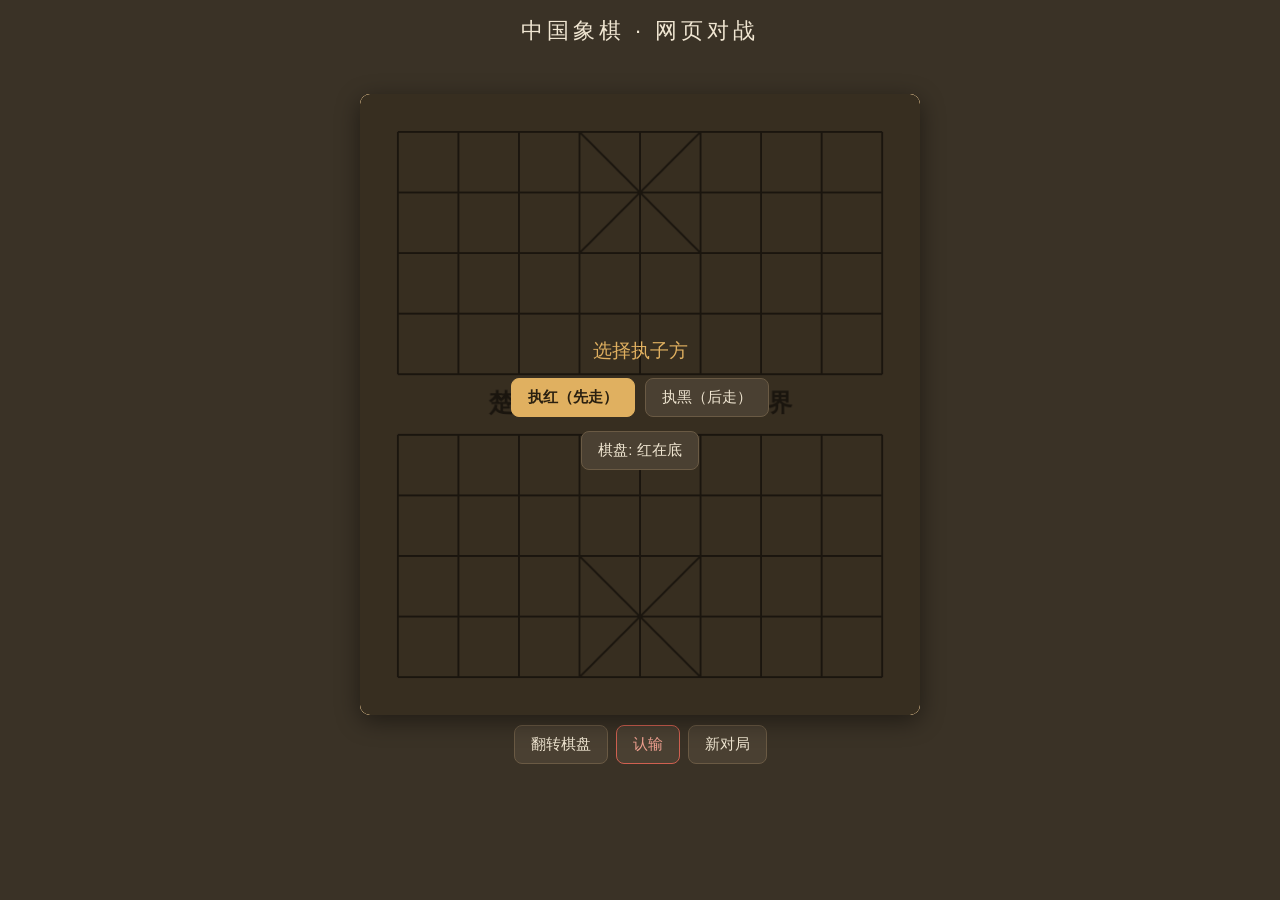
==== static/index.html @ 16e0ba2e "展示之前" ====
<!DOCTYPE html>
<html lang="zh-CN">
<head>
<meta charset="UTF-8">
<meta name="viewport" content="width=device-width, initial-scale=1.0">
<title>中国象棋 · 网页对战</title>
<style>
  :root {
    --bg: #3a3226;
    --panel: #4a4032;
    --text: #f0e6d2;
    --accent: #e0b060;
    --danger: #d06050;
    --ok: #70b060;
  }
  * { box-sizing: border-box; margin: 0; padding: 0; }
  body {
    background: var(--bg);
    color: var(--text);
    font-family: "Microsoft YaHei", "PingFang SC", sans-serif;
    display: flex;
    justify-content: center;
    min-height: 100vh;
    padding: 12px;
  }
  #app {
    display: flex;
    flex-direction: column;
    align-items: center;
    gap: 10px;
    width: 100%;
    max-width: 620px;
  }
  h1 { font-size: 22px; font-weight: normal; letter-spacing: 4px; margin-top: 4px; }
  #status {
    min-height: 28px;
    font-size: 17px;
    color: var(--accent);
    text-align: center;
  }
  #status.alert { color: #e8c040; }
  #status.error { color: var(--danger); }
  #status.win { color: var(--ok); }
  .board-wrap {
    position: relative;
    width: 100%;
    max-width: 560px;
    border-radius: 10px;
    overflow: hidden;
    box-shadow: 0 6px 24px rgba(0,0,0,.45);
  }
  canvas#board {
    display: block;
    width: 100%;
    height: auto;
    cursor: pointer;
    background: #EECB95;
  }
  #controls {
    display: flex;
    flex-wrap: wrap;
    gap: 8px;
    justify-content: center;
  }
  button {
    background: var(--panel);
    color: var(--text);
    border: 1px solid #6a5a44;
    border-radius: 8px;
    padding: 9px 16px;
    font-size: 15px;
    cursor: pointer;
    transition: background .15s;
  }
  button:hover { background: #5a4c3a; }
  button:disabled { opacity: .45; cursor: not-allowed; }
  button.primary { background: var(--accent); color: #2a2010; font-weight: bold; border-color: var(--accent); }
  button.primary:hover { background: #ecc878; }
  button.danger { border-color: var(--danger); color: #f0a090; }
  /* 选边面板 */
  #side-picker {
    position: absolute;
    inset: 0;
    background: rgba(30, 24, 16, .88);
    display: flex;
    flex-direction: column;
    align-items: center;
    justify-content: center;
    gap: 14px;
    z-index: 10;
    border-radius: 10px;
  }
  #side-picker.hidden { display: none; }
  #side-picker .pick-row { display: flex; gap: 10px; }
  #side-picker .pick-note { font-size: 14px; color: #c8b898; }
  /* 断线遮罩 */
  #overlay {
    position: absolute;
    inset: 0;
    background: rgba(30, 24, 16, .92);
    display: flex;
    flex-direction: column;
    align-items: center;
    justify-content: center;
    gap: 12px;
    z-index: 20;
    border-radius: 10px;
  }
  #overlay.hidden { display: none; }
  .spinner {
    width: 36px; height: 36px;
    border: 4px solid rgba(240,230,210,.25);
    border-top-color: var(--accent);
    border-radius: 50%;
    animation: spin 1s linear infinite;
  }
  @keyframes spin { to { transform: rotate(360deg); } }
  #thinking-box { display: flex; align-items: center; gap: 8px; justify-content: center; }
  #thinking-box .spinner { width: 18px; height: 18px; border-width: 3px; }
  #thinking-box.hidden { display: none; }
</style>
</head>
<body>
<div id="app">
  <h1>中国象棋 · 网页对战</h1>
  <div id="status"></div>
  <div class="board-wrap">
    <canvas id="board"></canvas>
    <div id="side-picker">
      <div style="font-size:19px;color:var(--accent)">选择执子方</div>
      <div class="pick-row">
        <button id="btn-pick-red" class="primary">执红（先走）</button>
        <button id="btn-pick-black">执黑（后走）</button>
      </div>
      <div class="pick-row">
        <button id="btn-pick-flip">棋盘: 红在底</button>
      </div>
      <div id="btn-start" class="pick-note" style="display:none">点击上面按钮开始</div>
    </div>
    <div id="overlay" class="hidden">
      <div class="spinner"></div>
      <div id="overlay-text">连接断开，重连中…</div>
    </div>
  </div>
  <div id="controls">
    <button id="btn-flip">翻转棋盘</button>
    <button id="btn-resign" class="danger">认输</button>
    <button id="btn-new">新对局</button>
  </div>
  <div id="thinking-box" class="hidden"><div class="spinner"></div><span>引擎思考中…</span></div>
</div>

<script>
"use strict";

// ---------- 常量（与后端 gui.py 配色一致） ----------
const ROWS = 10, COLS = 9;
const CELL = 64, MARGIN = 40;
const CW = MARGIN * 2 + (COLS - 1) * CELL;   // 592
const CH = MARGIN * 2 + (ROWS - 1) * CELL;   // 656
const COLOR_BG = '#EECB95';
const COLOR_LINE = '#000000';
const COLOR_RED = '#C80000';
const COLOR_BLACK = '#141414';
const COLOR_SELECT = '#00C800';
const COLOR_VALID_MOVE = '#00B400';
const COLOR_VALID_CAPTURE = '#DC3C00';
const PIECE_BG = '#FADCB4';
const PIECE_CHARS = {
  R:'车', N:'马', B:'相', A:'仕', K:'帅', C:'炮', P:'兵',
  r:'车', n:'马', b:'象', a:'士', k:'将', c:'炮', p:'卒'
};

// ---------- 状态 ----------
let ws = null;
let reconnectTimer = null;
let pendingNewGame = null;   // 连接建立后待发的 new_game
let state = {
  sid: null,            // localStorage 持久化，刷新可续局
  board: null,
  turn: null,
  side: null,
  flip: false,
  thinking: false,
  lastMove: null,
  inCheck: null,
  over: false,
  reason: null,
  selected: null,       // {r, c}
  legal: []             // [[r,c], ...]
};
let pickSide = 'red';
let pickFlip = false;
// 有 sid 时先隐藏面板尝试 resume，失败再由 error 消息拉起面板
let inPicker = !localStorage.getItem('xq_sid');

const canvas = document.getElementById('board');
const ctx = canvas.getContext('2d');
const statusEl = document.getElementById('status');
const pickerEl = document.getElementById('side-picker');
const overlayEl = document.getElementById('overlay');
const overlayText = document.getElementById('overlay-text');
const thinkingBox = document.getElementById('thinking-box');

// 高清屏适配
const dpr = window.devicePixelRatio || 1;
canvas.width = CW * dpr;
canvas.height = CH * dpr;
ctx.scale(dpr, dpr);

// ---------- 渲染 ----------
function disp(r, c) {
  if (state.flip) return [ROWS - 1 - r, COLS - 1 - c];
  return [r, c];
}
function gridXY(r, c) {
  const [dr, dc] = disp(r, c);
  return [MARGIN + dc * CELL, MARGIN + dr * CELL];
}

function drawBoard() {
  ctx.fillStyle = COLOR_BG;
  ctx.fillRect(0, 0, CW, CH);
  ctx.strokeStyle = COLOR_LINE;
  ctx.lineWidth = 2;

  // 横线（r=0..9，除河界外 10 条）
  for (let r = 0; r < ROWS; r++) {
    const y = MARGIN + r * CELL;
    ctx.beginPath();
    ctx.moveTo(MARGIN, y);
    ctx.lineTo(CW - MARGIN, y);
    ctx.stroke();
  }
  // 竖线（c=0..8，上下两段，河界处断开；边列通顶）
  for (let c = 0; c < COLS; c++) {
    const x = MARGIN + c * CELL;
    ctx.beginPath();
    ctx.moveTo(x, MARGIN);
    ctx.lineTo(x, MARGIN + 4 * CELL);
    ctx.moveTo(x, MARGIN + 5 * CELL);
    ctx.lineTo(x, MARGIN + 9 * CELL);
    ctx.stroke();
  }
  // 九宫斜线
  const diag = [[0,3,2,5],[0,5,2,3],[7,3,9,5],[7,5,9,3]];
  for (const [r1,c1,r2,c2] of diag) {
    const [x1,y1] = gridXY(r1,c1), [x2,y2] = gridXY(r2,c2);
    ctx.beginPath();
    ctx.moveTo(x1, y1);
    ctx.lineTo(x2, y2);
    ctx.stroke();
  }
  // 楚河汉界
  ctx.fillStyle = COLOR_LINE;
  ctx.font = 'bold 26px "STKaiti","KaiTi","Microsoft YaHei",serif';
  ctx.textAlign = 'center';
  ctx.textBaseline = 'middle';
  const riverY = MARGIN + 4.5 * CELL;
  ctx.fillText('楚  河', MARGIN + 2 * CELL, riverY);
  ctx.fillText('汉  界', MARGIN + 6 * CELL, riverY);

  // 最后一步高亮
  if (state.lastMove) {
    ctx.fillStyle = 'rgba(255, 230, 140, .55)';
    for (const [r, c] of [[state.lastMove.r1, state.lastMove.c1],
                          [state.lastMove.r2, state.lastMove.c2]]) {
      const [x, y] = gridXY(r, c);
      ctx.beginPath();
      ctx.arc(x, y, CELL * 0.48, 0, Math.PI * 2);
      ctx.fill();
    }
  }
  // 合法落点（选子时）
  if (state.selected && state.legal.length) {
    for (const [r, c] of state.legal) {
      const [x, y] = gridXY(r, c);
      if (state.board[r][c] !== '.') {
        ctx.strokeStyle = COLOR_VALID_CAPTURE;
        ctx.lineWidth = 4;
        ctx.beginPath();
        ctx.arc(x, y, CELL * 0.42, 0, Math.PI * 2);
        ctx.stroke();
        ctx.strokeStyle = COLOR_LINE;
      } else {
        ctx.fillStyle = COLOR_VALID_MOVE;
        ctx.beginPath();
        ctx.arc(x, y, CELL * 0.16, 0, Math.PI * 2);
        ctx.fill();
      }
    }
  }
  // 选中框
  if (state.selected) {
    const [x, y] = gridXY(state.selected.r, state.selected.c);
    ctx.strokeStyle = COLOR_SELECT;
    ctx.lineWidth = 4;
    ctx.strokeRect(x - CELL / 2, y - CELL / 2, CELL, CELL);
    ctx.strokeStyle = COLOR_LINE;
  }
  // 棋子
  if (state.board) {
    for (let r = 0; r < ROWS; r++) {
      for (let c = 0; c < COLS; c++) {
        const p = state.board[r][c];
        if (p === '.') continue;
        const [x, y] = gridXY(r, c);
        const isRed = p === p.toUpperCase();
        const color = isRed ? COLOR_RED : COLOR_BLACK;
        ctx.fillStyle = PIECE_BG;
        ctx.beginPath();
        ctx.arc(x, y, CELL * 0.42, 0, Math.PI * 2);
        ctx.fill();
        ctx.strokeStyle = color;
        ctx.lineWidth = 2;
        ctx.beginPath();
        ctx.arc(x, y, CELL * 0.42, 0, Math.PI * 2);
        ctx.stroke();
        ctx.fillStyle = color;
        ctx.font = `bold ${CELL * 0.46}px "STKaiti","KaiTi","Microsoft YaHei",serif`;
        ctx.fillText(PIECE_CHARS[p] || '?', x, y + 1);
      }
    }
  }
}

// ---------- 状态栏 ----------
function updateStatus() {
  statusEl.className = '';
  const el = statusEl;
  if (state.over) {
    el.className = state.reason === 'you_resigned' || state.reason === 'no_legal_moves_you_lost' || state.reason === 'engine_crashed'
      ? 'error' : 'win';
    const msgs = {
      you_resigned: '你认输了',
      engine_resigned: '引擎认输，你赢了！',
      no_legal_moves_you_lost: '你被将死/困毙，输了',
      no_legal_moves_engine_lost: '引擎无棋可走，你赢了！',
      engine_crashed: '引擎出错，对局结束'
    };
    el.textContent = msgs[state.reason] || '对局结束';
    return;
  }
  if (state.inCheck) {
    el.className = 'alert';
    el.textContent = `将军！${state.inCheck === 'red' ? '红' : '黑'}方被将军`;
    return;
  }
  const sideName = state.side === 'red' ? '红' : '黑';
  el.textContent = state.turn === state.side ? `轮到你走（你执${sideName}）` : '对方回合';
}

function setThinking(on) {
  state.thinking = on;
  thinkingBox.classList.toggle('hidden', !on);
  if (!state.over) {
    statusEl.className = '';
    statusEl.textContent = on ? '引擎思考中…' : '';
    if (!on) updateStatus();
  }
}

// ---------- 网络 ----------
function send(obj) {
  if (ws && ws.readyState === WebSocket.OPEN) ws.send(JSON.stringify(obj));
}

function connect() {
  const proto = location.protocol === 'https:' ? 'wss://' : 'ws://';
  ws = new WebSocket(proto + location.host + '/ws');
  ws.onopen = () => {
    overlayEl.classList.add('hidden');
    if (pendingNewGame) {
      send(pendingNewGame);
      pendingNewGame = null;
      return;
    }
    const sid = localStorage.getItem('xq_sid');
    if (sid) {
      // 尝试续上上一局；失败会收到 error，转选边面板
      send({ type: 'resume', sid });
    }
  };
  ws.onmessage = (ev) => {
    let msg;
    try { msg = JSON.parse(ev.data); } catch (e) { return; }
    handleMsg(msg);
  };
  ws.onclose = () => {
    ws = null;
    if (!state.over && state.sid && !inPicker) {
      showOverlay('连接断开，重连中…');
      scheduleReconnect();
    }
  };
  ws.onerror = () => { /* onclose 会跟随触发 */ };
}

function scheduleReconnect() {
  if (reconnectTimer) return;
  reconnectTimer = setTimeout(() => {
    reconnectTimer = null;
    connect();
  }, 3000);
}

function showOverlay(text) {
  overlayText.textContent = text;
  overlayEl.classList.remove('hidden');
}

function handleMsg(msg) {
  if (msg.type === 'state') {
    if (msg.sid) {
      state.sid = msg.sid;
      localStorage.setItem('xq_sid', msg.sid);
    }
    state.board = msg.board;
    state.turn = msg.turn;
    state.side = msg.side;
    state.flip = msg.flip;
    state.lastMove = msg.last_move;
    state.inCheck = msg.in_check;
    state.over = msg.over;
    state.reason = msg.reason;
    if (msg.legal !== undefined && msg.legal !== null) {
      state.legal = msg.legal;
    } else {
      state.legal = [];
      state.selected = null;
    }
    if (msg.thinking !== undefined) setThinking(msg.thinking);
    inPicker = false;
    pickerEl.classList.add('hidden');
    updateStatus();
    drawBoard();
  } else if (msg.type === 'error') {
    if (msg.msg === '会话不存在，请新开对局') {
      localStorage.removeItem('xq_sid');
      state.sid = null;
      inPicker = true;
      pickerEl.classList.remove('hidden');
      statusEl.textContent = msg.msg;
    } else {
      statusEl.className = 'error';
      statusEl.textContent = msg.msg;
    }
  } else if (msg.type === 'busy') {
    statusEl.className = 'error';
    statusEl.textContent = '服务器繁忙，请稍后再试';
    inPicker = true;
    pickerEl.classList.remove('hidden');
  }
}

// ---------- 交互 ----------
canvas.addEventListener('click', (ev) => {
  if (inPicker || state.over || state.thinking || !state.board) return;
  const rect = canvas.getBoundingClientRect();
  const x = (ev.clientX - rect.left) * CW / rect.width;
  const y = (ev.clientY - rect.top) * CH / rect.height;
  let c = Math.round((x - MARGIN) / CELL);
  let r = Math.round((y - MARGIN) / CELL);
  if (state.flip) { r = ROWS - 1 - r; c = COLS - 1 - c; }
  if (r < 0 || r >= ROWS || c < 0 || c >= COLS) return;

  const p = state.board[r][c];
  const myPiece = p !== '.' && (p === p.toUpperCase()) === (state.side === 'red');

  if (state.selected) {
    const sel = state.selected;
    if (sel.r === r && sel.c === c) {           // 再点自己：取消选中
      state.selected = null; state.legal = []; drawBoard(); return;
    }
    const isTarget = state.legal.some(([lr, lc]) => lr === r && lc === c);
    if (isTarget) {
      send({ type: 'move', r1: sel.r, c1: sel.c, r2: r, c2: c });
      state.selected = null; state.legal = [];
      return;
    }
    if (myPiece) {                               // 换选己方另一子
      state.selected = { r, c };
      send({ type: 'select', r, c });
      return;
    }
    state.selected = null; state.legal = [];     // 点空处/对方子：取消
    drawBoard();
    return;
  }
  if (myPiece) {
    state.selected = { r, c };
    send({ type: 'select', r, c });
  }
});

// 选边面板
document.getElementById('btn-pick-red').addEventListener('click', () => {
  pickSide = 'red'; startGame();
});
document.getElementById('btn-pick-black').addEventListener('click', () => {
  pickSide = 'black'; startGame();
});
document.getElementById('btn-pick-flip').addEventListener('click', () => {
  pickFlip = !pickFlip;
  document.getElementById('btn-pick-flip').textContent =
    '棋盘: ' + (pickFlip ? '红在顶' : '红在底');
});
function startGame() {
  state.sid = null;
  localStorage.removeItem('xq_sid');
  pendingNewGame = { type: 'new_game', side: pickSide, flip: pickFlip };
  if (!ws || ws.readyState !== WebSocket.OPEN) { connect(); }
  else {
    send(pendingNewGame);
    pendingNewGame = null;
  }
}

// 对局中按钮
document.getElementById('btn-flip').addEventListener('click', () => {
  if (state.sid) send({ type: 'set_flip', flip: !state.flip });
});
document.getElementById('btn-resign').addEventListener('click', () => {
  if (state.sid && !state.over && confirm('确定认输？')) {
    send({ type: 'resign' });
  }
});
document.getElementById('btn-new').addEventListener('click', () => {
  inPicker = true;
  pickerEl.classList.remove('hidden');
  statusEl.textContent = '';
});

// 按初始状态设置面板可见性
if (inPicker) pickerEl.classList.remove('hidden');
else pickerEl.classList.add('hidden');

connect();
drawBoard();
</script>
</body>
</html>
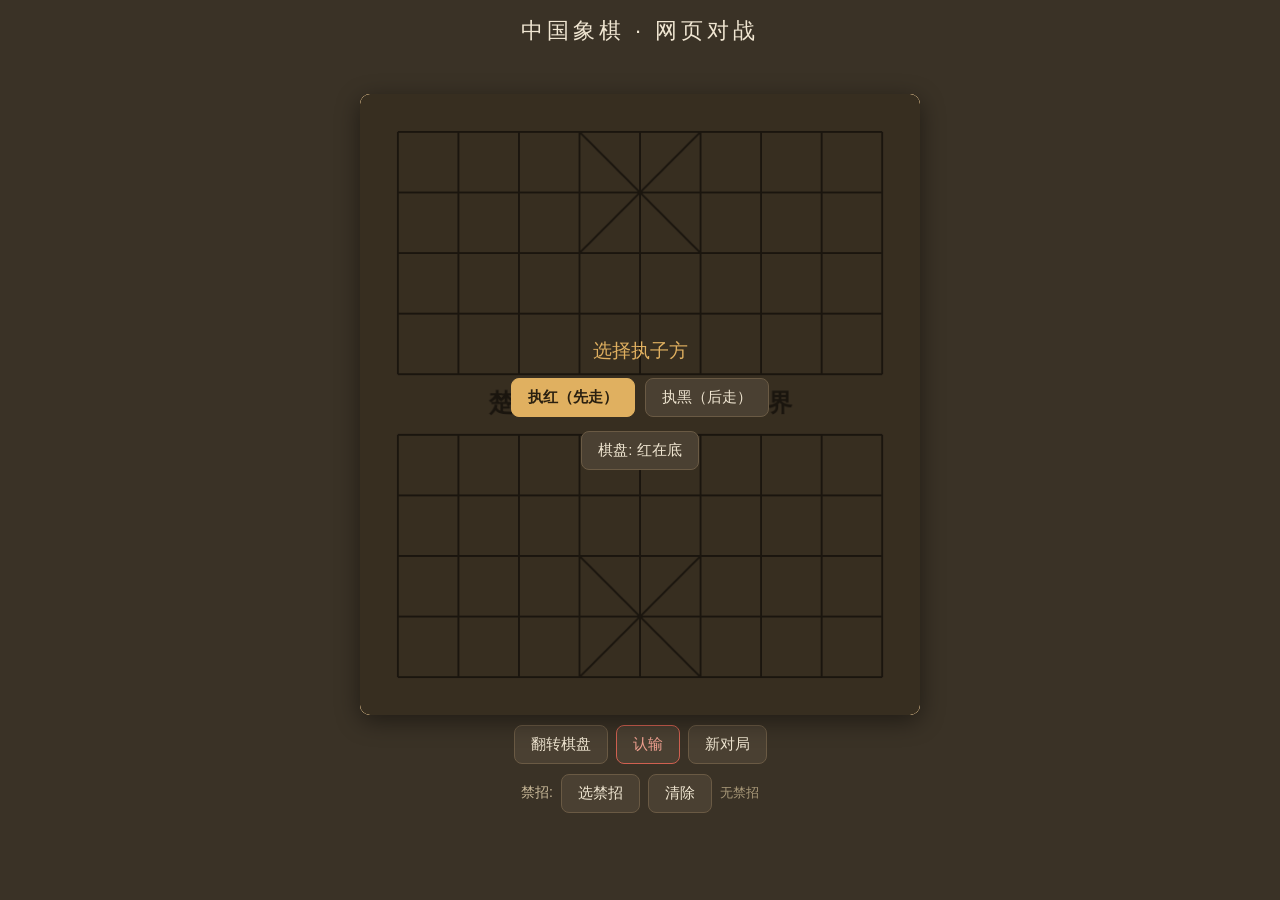
==== commit ae6b3f9a: "820" ====
--- a/static/index.html
+++ b/static/index.html
@@ -77,6 +77,23 @@
   button.primary { background: var(--accent); color: #2a2010; font-weight: bold; border-color: var(--accent); }
   button.primary:hover { background: #ecc878; }
   button.danger { border-color: var(--danger); color: #f0a090; }
+  /* 禁招输入 */
+  #forbid-row { display: flex; align-items: center; gap: 8px; flex-wrap: wrap; justify-content: center; }
+  #forbid-label { font-size: 14px; color: #c8b898; }
+  #forbid-input {
+    background: var(--panel);
+    color: var(--text);
+    border: 1px solid #6a5a44;
+    border-radius: 8px;
+    padding: 8px 10px;
+    font-size: 14px;
+    width: 128px;
+    text-align: center;
+  }
+  #forbid-input:focus { outline: none; border-color: var(--accent); }
+  #forbid-status { font-size: 13px; color: #a89878; }
+  #forbid-status.on { color: var(--accent); }
+  #btn-forbid-pick.active { background: #8a5ce0; color: #fff; border-color: #8a5ce0; }
   /* 选边面板 */
   #side-picker {
     position: absolute;
@@ -147,6 +164,13 @@
     <button id="btn-resign" class="danger">认输</button>
     <button id="btn-new">新对局</button>
   </div>
+  <div id="forbid-row">
+    <span id="forbid-label">禁招:</span>
+    <button id="btn-forbid-pick" title="点起点、终点两个格子选招，自动生效；起点终点同一格=无禁招">选禁招</button>
+    <button id="btn-forbid-clear" title="清除禁招">清除</button>
+    <input id="forbid-input" value="1 1 1 1" title="四个 0 起坐标，起止相同=无禁招" style="display:none">
+    <span id="forbid-status">无禁招</span>
+  </div>
   <div id="thinking-box" class="hidden"><div class="spinner"></div><span>引擎思考中…</span></div>
 </div>
 
@@ -181,6 +205,7 @@
   turn: null,
   side: null,
   flip: false,
+  forbid: null,         // [[r1,c1],[r2,c2]] 引擎下一步禁走的招；null=无禁招
   thinking: false,
   lastMove: null,
   inCheck: null,
@@ -201,6 +226,10 @@
 const overlayEl = document.getElementById('overlay');
 const overlayText = document.getElementById('overlay-text');
 const thinkingBox = document.getElementById('thinking-box');
+const forbidInput = document.getElementById('forbid-input');
+const forbidStatus = document.getElementById('forbid-status');
+const btnForbidPick = document.getElementById('btn-forbid-pick');
+let forbidPick = null;   // {step:'from'|'to', from:{r,c}} 选禁招模式
 
 // 高清屏适配
 const dpr = window.devicePixelRatio || 1;
@@ -294,6 +323,15 @@
   if (state.selected) {
     const [x, y] = gridXY(state.selected.r, state.selected.c);
     ctx.strokeStyle = COLOR_SELECT;
+    ctx.lineWidth = 4;
+    ctx.strokeRect(x - CELL / 2, y - CELL / 2, CELL, CELL);
+    ctx.strokeStyle = COLOR_LINE;
+  }
+  // 禁招选招：起点高亮
+  if (forbidPick && forbidPick.from) {
+    const { r, c } = forbidPick.from;
+    const [x, y] = gridXY(r, c);
+    ctx.strokeStyle = '#8a5ce0';
     ctx.lineWidth = 4;
     ctx.strokeRect(x - CELL / 2, y - CELL / 2, CELL, CELL);
     ctx.strokeStyle = COLOR_LINE;
@@ -350,6 +388,17 @@
   el.textContent = state.turn === state.side ? `轮到你走（你执${sideName}）` : '对方回合';
 }
 
+function updateForbidStatus() {
+  if (!state.forbid) {
+    forbidStatus.textContent = '无禁招';
+    forbidStatus.classList.remove('on');
+  } else {
+    const [[fr, fc], [tr, tc]] = state.forbid;
+    forbidStatus.textContent = `禁招: ${fr},${fc} → ${tr},${tc}`;
+    forbidStatus.classList.add('on');
+  }
+}
+
 function setThinking(on) {
   state.thinking = on;
   thinkingBox.classList.toggle('hidden', !on);
@@ -419,6 +468,8 @@
     state.turn = msg.turn;
     state.side = msg.side;
     state.flip = msg.flip;
+    state.forbid = msg.forbid || null;
+    updateForbidStatus();
     state.lastMove = msg.last_move;
     state.inCheck = msg.in_check;
     state.over = msg.over;
@@ -463,6 +514,7 @@
   let r = Math.round((y - MARGIN) / CELL);
   if (state.flip) { r = ROWS - 1 - r; c = COLS - 1 - c; }
   if (r < 0 || r >= ROWS || c < 0 || c >= COLS) return;
+  if (forbidPick) { handleForbidPick(r, c); return; }
 
   const p = state.board[r][c];
   const myPiece = p !== '.' && (p === p.toUpperCase()) === (state.side === 'red');
@@ -508,7 +560,8 @@
 function startGame() {
   state.sid = null;
   localStorage.removeItem('xq_sid');
-  pendingNewGame = { type: 'new_game', side: pickSide, flip: pickFlip };
+  pendingNewGame = { type: 'new_game', side: pickSide, flip: pickFlip,
+                     forbid_text: forbidInput.value };
   if (!ws || ws.readyState !== WebSocket.OPEN) { connect(); }
   else {
     send(pendingNewGame);
@@ -519,6 +572,50 @@
 // 对局中按钮
 document.getElementById('btn-flip').addEventListener('click', () => {
   if (state.sid) send({ type: 'set_flip', flip: !state.flip });
+});
+function sendForbid() {
+  if (state.sid) send({ type: 'set_forbid', text: forbidInput.value });
+}
+
+// ---------- 禁招选招（点起点、点终点） ----------
+function exitForbidPick() {
+  forbidPick = null;
+  btnForbidPick.classList.remove('active');
+  drawBoard();
+}
+
+function handleForbidPick(r, c) {
+  if (forbidPick.step === 'from') {
+    forbidPick.from = { r, c };
+    forbidPick.step = 'to';
+    statusEl.className = '';
+    statusEl.textContent = '禁招：请点终点（起点终点同一格=清除禁招）';
+    drawBoard();
+  } else {
+    const f = forbidPick.from;
+    exitForbidPick();
+    forbidInput.value = `${f.r} ${f.c} ${r} ${c}`;
+    sendForbid();
+  }
+}
+
+btnForbidPick.addEventListener('click', () => {
+  if (forbidPick) { exitForbidPick(); updateStatus(); return; }
+  if (!state.sid) { statusEl.textContent = '请先开始对局'; return; }
+  forbidPick = { step: 'from', from: null };
+  btnForbidPick.classList.add('active');
+  statusEl.className = '';
+  statusEl.textContent = '禁招：请点起点格子';
+});
+
+document.getElementById('btn-forbid-clear').addEventListener('click', () => {
+  exitForbidPick();
+  forbidInput.value = '1 1 1 1';
+  sendForbid();
+});
+
+document.addEventListener('keydown', (ev) => {
+  if (ev.key === 'Escape' && forbidPick) { exitForbidPick(); updateStatus(); }
 });
 document.getElementById('btn-resign').addEventListener('click', () => {
   if (state.sid && !state.over && confirm('确定认输？')) {
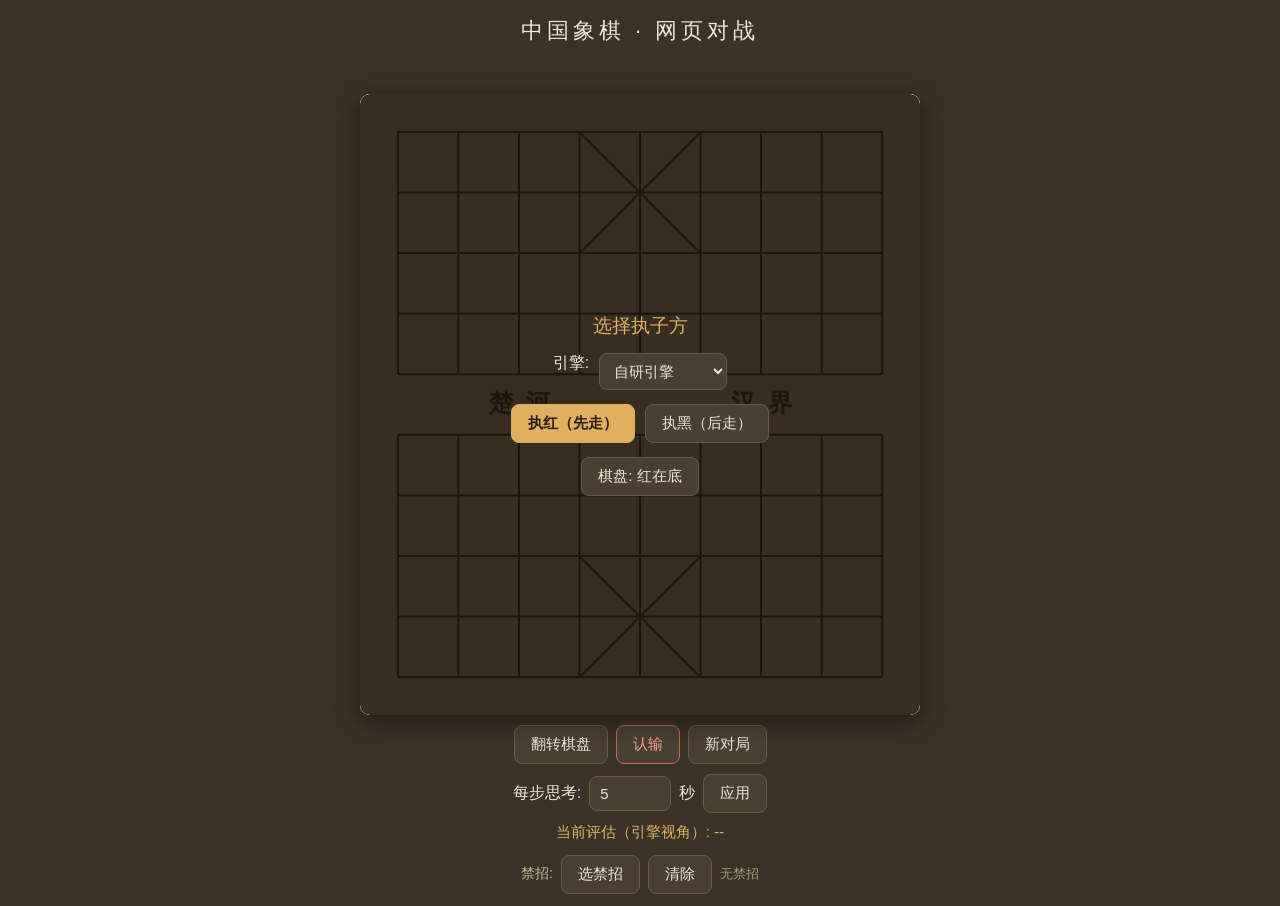
==== commit 4b3fb165: "821" ====
--- a/static/index.html
+++ b/static/index.html
@@ -94,6 +94,8 @@
   #forbid-status { font-size: 13px; color: #a89878; }
   #forbid-status.on { color: var(--accent); }
   #btn-forbid-pick.active { background: #8a5ce0; color: #fff; border-color: #8a5ce0; }
+  #time-row { display: flex; align-items: center; gap: 8px; justify-content: center; }
+  #evaluation { color: var(--accent); font-size: 15px; min-height: 22px; }
   /* 选边面板 */
   #side-picker {
     position: absolute;
@@ -110,6 +112,11 @@
   #side-picker.hidden { display: none; }
   #side-picker .pick-row { display: flex; gap: 10px; }
   #side-picker .pick-note { font-size: 14px; color: #c8b898; }
+  #engine-picker, #search-time-input {
+    background: var(--panel); color: var(--text); border: 1px solid #6a5a44;
+    border-radius: 8px; padding: 8px 10px; font-size: 15px;
+  }
+  #search-time-input { width: 82px; }
   /* 断线遮罩 */
   #overlay {
     position: absolute;
@@ -145,6 +152,13 @@
     <canvas id="board"></canvas>
     <div id="side-picker">
       <div style="font-size:19px;color:var(--accent)">选择执子方</div>
+      <div class="pick-row">
+        <label for="engine-picker">引擎:</label>
+        <select id="engine-picker">
+          <option value="custom">自研引擎</option>
+          <option value="pikafish_pst">Pikafish PST</option>
+        </select>
+      </div>
       <div class="pick-row">
         <button id="btn-pick-red" class="primary">执红（先走）</button>
         <button id="btn-pick-black">执黑（后走）</button>
@@ -164,6 +178,13 @@
     <button id="btn-resign" class="danger">认输</button>
     <button id="btn-new">新对局</button>
   </div>
+  <div id="time-row">
+    <label for="search-time-input">每步思考:</label>
+    <input id="search-time-input" type="number" value="5" min="0.05" max="120" step="0.05">
+    <span>秒</span>
+    <button id="btn-apply-time">应用</button>
+  </div>
+  <div id="evaluation">当前评估（引擎视角）: --</div>
   <div id="forbid-row">
     <span id="forbid-label">禁招:</span>
     <button id="btn-forbid-pick" title="点起点、终点两个格子选招，自动生效；起点终点同一格=无禁招">选禁招</button>
@@ -204,6 +225,9 @@
   board: null,
   turn: null,
   side: null,
+  engine: null,
+  searchTime: 5,
+  evaluation: null,
   flip: false,
   forbid: null,         // [[r1,c1],[r2,c2]] 引擎下一步禁走的招；null=无禁招
   thinking: false,
@@ -229,6 +253,8 @@
 const forbidInput = document.getElementById('forbid-input');
 const forbidStatus = document.getElementById('forbid-status');
 const btnForbidPick = document.getElementById('btn-forbid-pick');
+const searchTimeInput = document.getElementById('search-time-input');
+const evaluationEl = document.getElementById('evaluation');
 let forbidPick = null;   // {step:'from'|'to', from:{r,c}} 选禁招模式
 
 // 高清屏适配
@@ -399,6 +425,22 @@
   }
 }
 
+function updateEvaluation() {
+  const value = state.evaluation;
+  if (!value) {
+    evaluationEl.textContent = '当前评估（引擎视角）: --';
+    return;
+  }
+  let shown;
+  if (value.kind === 'mate') {
+    shown = value.value >= 0 ? `+M${value.value}` : `-M${Math.abs(value.value)}`;
+  } else {
+    const pawns = value.value / 100;
+    shown = `${pawns >= 0 ? '+' : ''}${pawns.toFixed(2)}`;
+  }
+  evaluationEl.textContent = `当前评估（引擎视角）: ${shown}`;
+}
+
 function setThinking(on) {
   state.thinking = on;
   thinkingBox.classList.toggle('hidden', !on);
@@ -467,10 +509,15 @@
     state.board = msg.board;
     state.turn = msg.turn;
     state.side = msg.side;
+    state.engine = msg.engine || 'custom';
+    state.searchTime = msg.search_time || 5;
+    searchTimeInput.value = state.searchTime;
     state.flip = msg.flip;
     state.forbid = msg.forbid || null;
     updateForbidStatus();
     state.lastMove = msg.last_move;
+    state.evaluation = msg.evaluation || null;
+    updateEvaluation();
     state.inCheck = msg.in_check;
     state.over = msg.over;
     state.reason = msg.reason;
@@ -558,9 +605,17 @@
     '棋盘: ' + (pickFlip ? '红在顶' : '红在底');
 });
 function startGame() {
+  const searchTime = Number(searchTimeInput.value);
+  if (!Number.isFinite(searchTime) || searchTime < 0.05 || searchTime > 120) {
+    statusEl.className = 'error';
+    statusEl.textContent = '思考时间必须在 0.05 到 120 秒之间';
+    return;
+  }
   state.sid = null;
   localStorage.removeItem('xq_sid');
   pendingNewGame = { type: 'new_game', side: pickSide, flip: pickFlip,
+                     engine: document.getElementById('engine-picker').value,
+                     search_time: searchTime,
                      forbid_text: forbidInput.value };
   if (!ws || ws.readyState !== WebSocket.OPEN) { connect(); }
   else {
@@ -568,6 +623,22 @@
     pendingNewGame = null;
   }
 }
+
+document.getElementById('btn-apply-time').addEventListener('click', () => {
+  const seconds = Number(searchTimeInput.value);
+  if (!Number.isFinite(seconds) || seconds < 0.05 || seconds > 120) {
+    statusEl.className = 'error';
+    statusEl.textContent = '思考时间必须在 0.05 到 120 秒之间';
+    return;
+  }
+  if (state.sid) {
+    send({ type: 'set_search_time', search_time: seconds });
+    statusEl.className = '';
+    statusEl.textContent = state.thinking
+      ? `已设为 ${seconds} 秒（下一步生效）`
+      : `已设为 ${seconds} 秒`;
+  }
+});
 
 // 对局中按钮
 document.getElementById('btn-flip').addEventListener('click', () => {
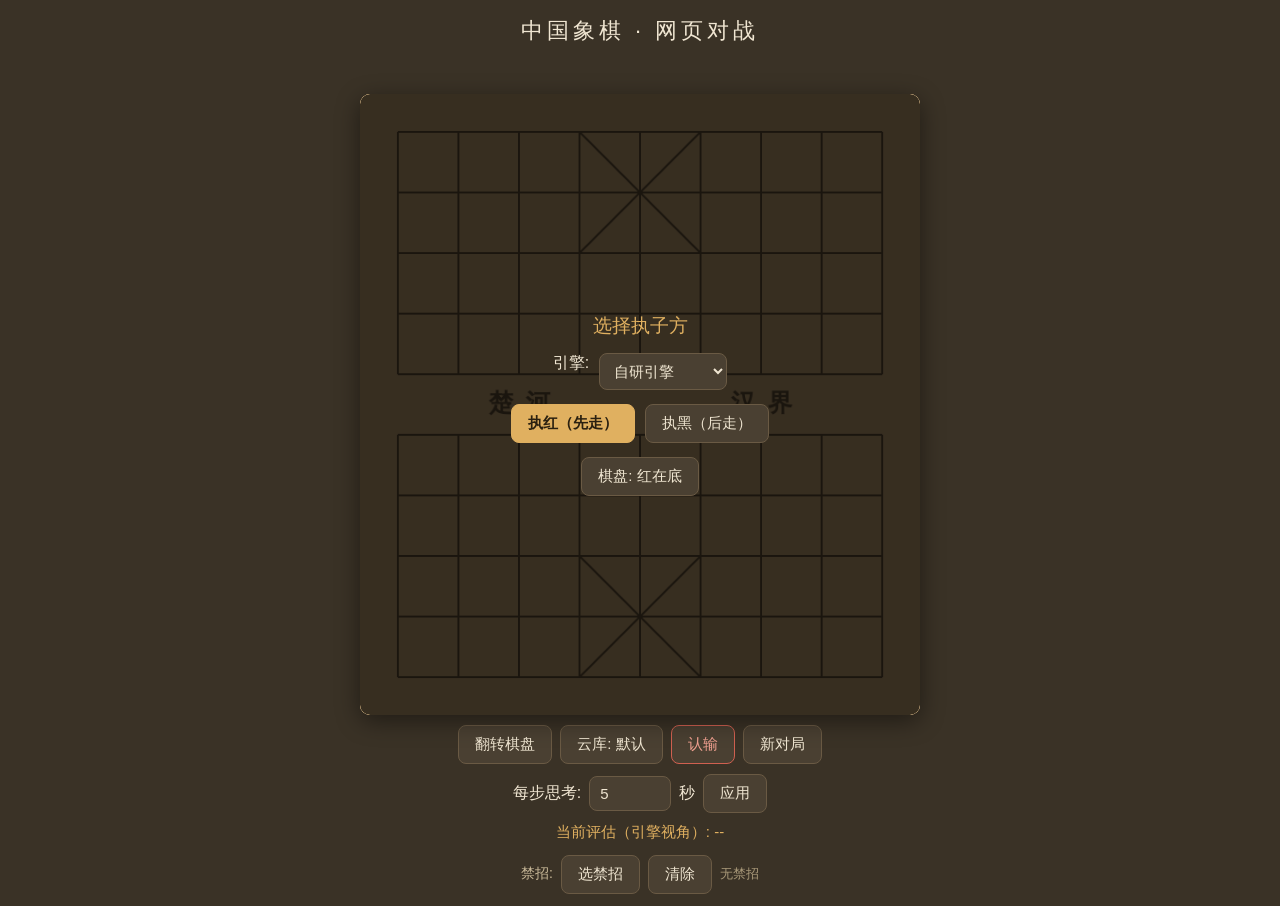
==== commit de72fdd9: "921" ====
--- a/static/index.html
+++ b/static/index.html
@@ -77,6 +77,8 @@
   button.primary { background: var(--accent); color: #2a2010; font-weight: bold; border-color: var(--accent); }
   button.primary:hover { background: #ecc878; }
   button.danger { border-color: var(--danger); color: #f0a090; }
+  #btn-cloud-book.active { background: #4f7f50; color: #fff; border-color: #7fbf80; }
+  #btn-cloud-book.pending { border-color: var(--accent); }
   /* 禁招输入 */
   #forbid-row { display: flex; align-items: center; gap: 8px; flex-wrap: wrap; justify-content: center; }
   #forbid-label { font-size: 14px; color: #c8b898; }
@@ -175,6 +177,7 @@
   </div>
   <div id="controls">
     <button id="btn-flip">翻转棋盘</button>
+    <button id="btn-cloud-book" aria-pressed="mixed" title="切换后从引擎下一次出手生效">云库: 默认</button>
     <button id="btn-resign" class="danger">认输</button>
     <button id="btn-new">新对局</button>
   </div>
@@ -227,6 +230,7 @@
   side: null,
   engine: null,
   searchTime: 5,
+  cloudBook: null,      // 首局由服务端默认值决定；收到 state 后为 boolean
   evaluation: null,
   flip: false,
   forbid: null,         // [[r1,c1],[r2,c2]] 引擎下一步禁走的招；null=无禁招
@@ -240,6 +244,7 @@
 };
 let pickSide = 'red';
 let pickFlip = false;
+let cloudBookPending = null;
 // 有 sid 时先隐藏面板尝试 resume，失败再由 error 消息拉起面板
 let inPicker = !localStorage.getItem('xq_sid');
 
@@ -253,6 +258,7 @@
 const forbidInput = document.getElementById('forbid-input');
 const forbidStatus = document.getElementById('forbid-status');
 const btnForbidPick = document.getElementById('btn-forbid-pick');
+const btnCloudBook = document.getElementById('btn-cloud-book');
 const searchTimeInput = document.getElementById('search-time-input');
 const evaluationEl = document.getElementById('evaluation');
 let forbidPick = null;   // {step:'from'|'to', from:{r,c}} 选禁招模式
@@ -425,6 +431,21 @@
   }
 }
 
+function updateCloudBookStatus() {
+  const shown = cloudBookPending !== null ? cloudBookPending : state.cloudBook;
+  if (shown === null) {
+    btnCloudBook.textContent = '云库: 默认';
+    btnCloudBook.setAttribute('aria-pressed', 'mixed');
+  } else {
+    btnCloudBook.textContent = cloudBookPending !== null
+      ? `云库: 待${shown ? '开' : '关'}`
+      : `云库: ${shown ? '开' : '关'}`;
+    btnCloudBook.setAttribute('aria-pressed', shown ? 'true' : 'false');
+  }
+  btnCloudBook.classList.toggle('active', shown === true);
+  btnCloudBook.classList.toggle('pending', cloudBookPending !== null);
+}
+
 function updateEvaluation() {
   const value = state.evaluation;
   if (!value) {
@@ -479,6 +500,8 @@
   };
   ws.onclose = () => {
     ws = null;
+    cloudBookPending = null;
+    updateCloudBookStatus();
     if (!state.over && state.sid && !inPicker) {
       showOverlay('连接断开，重连中…');
       scheduleReconnect();
@@ -502,6 +525,7 @@
 
 function handleMsg(msg) {
   if (msg.type === 'state') {
+    const previousSid = state.sid;
     if (msg.sid) {
       state.sid = msg.sid;
       localStorage.setItem('xq_sid', msg.sid);
@@ -512,6 +536,9 @@
     state.engine = msg.engine || 'custom';
     state.searchTime = msg.search_time || 5;
     searchTimeInput.value = state.searchTime;
+    state.cloudBook = Boolean(msg.cloud_book);
+    if (cloudBookPending === state.cloudBook) cloudBookPending = null;
+    updateCloudBookStatus();
     state.flip = msg.flip;
     state.forbid = msg.forbid || null;
     updateForbidStatus();
@@ -528,8 +555,11 @@
       state.selected = null;
     }
     if (msg.thinking !== undefined) setThinking(msg.thinking);
-    inPicker = false;
-    pickerEl.classList.add('hidden');
+    // 旧对局的迟到状态不能关掉用户刚打开的“新对局”面板。
+    if (!inPicker || previousSid === null || (msg.sid && msg.sid !== previousSid)) {
+      inPicker = false;
+      pickerEl.classList.add('hidden');
+    }
     updateStatus();
     drawBoard();
   } else if (msg.type === 'error') {
@@ -617,6 +647,7 @@
                      engine: document.getElementById('engine-picker').value,
                      search_time: searchTime,
                      forbid_text: forbidInput.value };
+  if (state.cloudBook !== null) pendingNewGame.cloud_book = state.cloudBook;
   if (!ws || ws.readyState !== WebSocket.OPEN) { connect(); }
   else {
     send(pendingNewGame);
@@ -643,6 +674,22 @@
 // 对局中按钮
 document.getElementById('btn-flip').addEventListener('click', () => {
   if (state.sid) send({ type: 'set_flip', flip: !state.flip });
+});
+btnCloudBook.addEventListener('click', () => {
+  if (inPicker || !state.sid || state.over) {
+    statusEl.textContent = '请先开始对局';
+    return;
+  }
+  if (!ws || ws.readyState !== WebSocket.OPEN) {
+    statusEl.textContent = '连接尚未恢复，请稍后再试';
+    return;
+  }
+  const current = cloudBookPending !== null
+    ? cloudBookPending
+    : state.cloudBook === true;
+  cloudBookPending = !current;
+  updateCloudBookStatus();
+  send({ type: 'set_cloud_book', enabled: cloudBookPending });
 });
 function sendForbid() {
   if (state.sid) send({ type: 'set_forbid', text: forbidInput.value });
@@ -694,6 +741,8 @@
   }
 });
 document.getElementById('btn-new').addEventListener('click', () => {
+  cloudBookPending = null;
+  updateCloudBookStatus();
   inPicker = true;
   pickerEl.classList.remove('hidden');
   statusEl.textContent = '';
@@ -702,6 +751,7 @@
 // 按初始状态设置面板可见性
 if (inPicker) pickerEl.classList.remove('hidden');
 else pickerEl.classList.add('hidden');
+updateCloudBookStatus();
 
 connect();
 drawBoard();
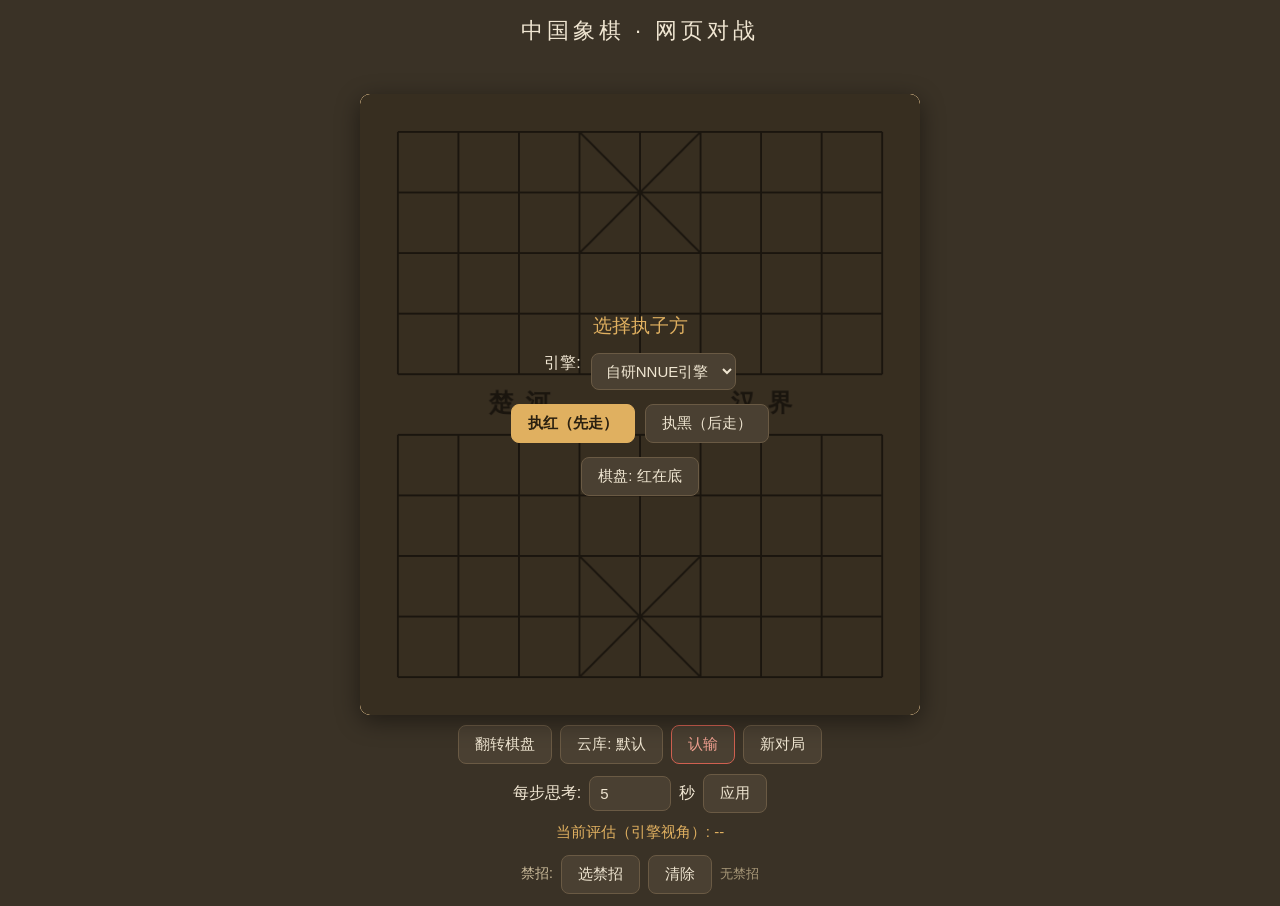
==== commit 3fd26470: "feat: ship quantized NNUE engine and training results" ====
--- a/static/index.html
+++ b/static/index.html
@@ -157,7 +157,8 @@
       <div class="pick-row">
         <label for="engine-picker">引擎:</label>
         <select id="engine-picker">
-          <option value="custom">自研引擎</option>
+          <option value="custom_nnue">自研NNUE引擎</option>
+          <option value="custom">自研PST引擎</option>
           <option value="pikafish_pst">Pikafish PST</option>
         </select>
       </div>
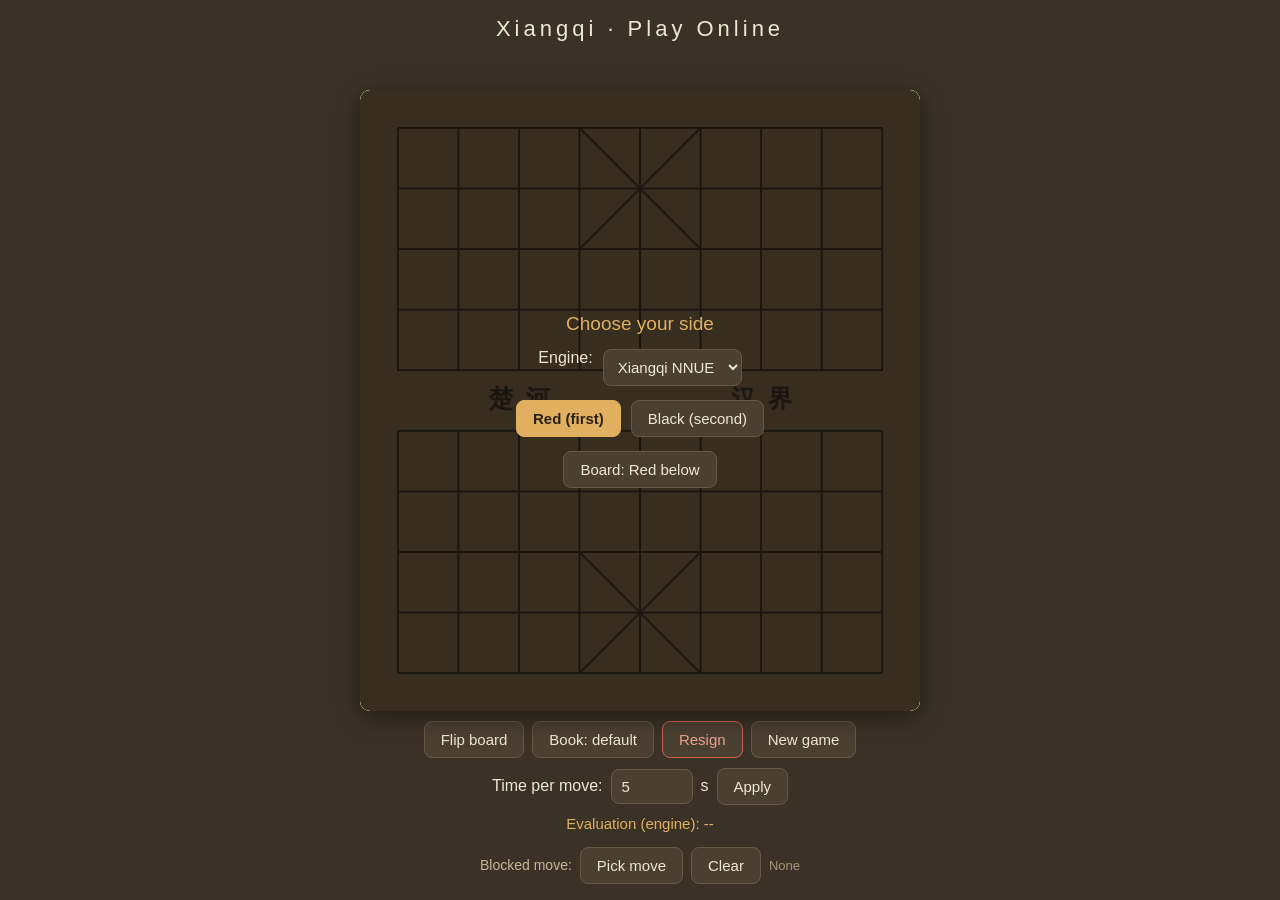
==== commit 4d704245: "Localize project and tutorial to English with Chinese copies and PDF" ====
--- a/static/index.html
+++ b/static/index.html
@@ -1,9 +1,9 @@
 <!DOCTYPE html>
-<html lang="zh-CN">
+<html lang="en">
 <head>
 <meta charset="UTF-8">
 <meta name="viewport" content="width=device-width, initial-scale=1.0">
-<title>中国象棋 · 网页对战</title>
+<title>Xiangqi · Play Online</title>
 <style>
   :root {
     --bg: #3a3226;
@@ -148,55 +148,55 @@
 </head>
 <body>
 <div id="app">
-  <h1>中国象棋 · 网页对战</h1>
+  <h1>Xiangqi · Play Online</h1>
   <div id="status"></div>
   <div class="board-wrap">
     <canvas id="board"></canvas>
     <div id="side-picker">
-      <div style="font-size:19px;color:var(--accent)">选择执子方</div>
+      <div style="font-size:19px;color:var(--accent)">Choose your side</div>
       <div class="pick-row">
-        <label for="engine-picker">引擎:</label>
+        <label for="engine-picker">Engine:</label>
         <select id="engine-picker">
-          <option value="custom_nnue">自研NNUE引擎</option>
-          <option value="custom">自研PST引擎</option>
+          <option value="custom_nnue">Xiangqi NNUE</option>
+          <option value="custom">Xiangqi PST</option>
           <option value="pikafish_pst">Pikafish PST</option>
         </select>
       </div>
       <div class="pick-row">
-        <button id="btn-pick-red" class="primary">执红（先走）</button>
-        <button id="btn-pick-black">执黑（后走）</button>
+        <button id="btn-pick-red" class="primary">Red (first)</button>
+        <button id="btn-pick-black">Black (second)</button>
       </div>
       <div class="pick-row">
-        <button id="btn-pick-flip">棋盘: 红在底</button>
+        <button id="btn-pick-flip">Board: Red below</button>
       </div>
-      <div id="btn-start" class="pick-note" style="display:none">点击上面按钮开始</div>
+      <div id="btn-start" class="pick-note" style="display:none">Choose a side to start</div>
     </div>
     <div id="overlay" class="hidden">
       <div class="spinner"></div>
-      <div id="overlay-text">连接断开，重连中…</div>
+      <div id="overlay-text">Disconnected. Reconnecting…</div>
     </div>
   </div>
   <div id="controls">
-    <button id="btn-flip">翻转棋盘</button>
-    <button id="btn-cloud-book" aria-pressed="mixed" title="切换后从引擎下一次出手生效">云库: 默认</button>
-    <button id="btn-resign" class="danger">认输</button>
-    <button id="btn-new">新对局</button>
+    <button id="btn-flip">Flip board</button>
+    <button id="btn-cloud-book" aria-pressed="mixed" title="Applies from the next engine move">Book: default</button>
+    <button id="btn-resign" class="danger">Resign</button>
+    <button id="btn-new">New game</button>
   </div>
   <div id="time-row">
-    <label for="search-time-input">每步思考:</label>
+    <label for="search-time-input">Time per move:</label>
     <input id="search-time-input" type="number" value="5" min="0.05" max="120" step="0.05">
-    <span>秒</span>
-    <button id="btn-apply-time">应用</button>
+    <span>s</span>
+    <button id="btn-apply-time">Apply</button>
   </div>
-  <div id="evaluation">当前评估（引擎视角）: --</div>
+  <div id="evaluation">Evaluation (engine): --</div>
   <div id="forbid-row">
-    <span id="forbid-label">禁招:</span>
-    <button id="btn-forbid-pick" title="点起点、终点两个格子选招，自动生效；起点终点同一格=无禁招">选禁招</button>
-    <button id="btn-forbid-clear" title="清除禁招">清除</button>
-    <input id="forbid-input" value="1 1 1 1" title="四个 0 起坐标，起止相同=无禁招" style="display:none">
-    <span id="forbid-status">无禁招</span>
+    <span id="forbid-label">Blocked move:</span>
+    <button id="btn-forbid-pick" title="Select source and target to block a move. Select the same square to clear.">Pick move</button>
+    <button id="btn-forbid-clear" title="Clear restriction">Clear</button>
+    <input id="forbid-input" value="1 1 1 1" title="Four zero-based coordinates; identical source and target clears the restriction" style="display:none">
+    <span id="forbid-status">None</span>
   </div>
-  <div id="thinking-box" class="hidden"><div class="spinner"></div><span>引擎思考中…</span></div>
+  <div id="thinking-box" class="hidden"><div class="spinner"></div><span>Engine thinking…</span></div>
 </div>
 
 <script>
@@ -234,7 +234,7 @@
   cloudBook: null,      // 首局由服务端默认值决定；收到 state 后为 boolean
   evaluation: null,
   flip: false,
-  forbid: null,         // [[r1,c1],[r2,c2]] 引擎下一步禁走的招；null=无禁招
+  forbid: null,         // [[r1,c1],[r2,c2]] 引擎下一步禁走的招；null=None
   thinking: false,
   lastMove: null,
   inCheck: null,
@@ -262,7 +262,7 @@
 const btnCloudBook = document.getElementById('btn-cloud-book');
 const searchTimeInput = document.getElementById('search-time-input');
 const evaluationEl = document.getElementById('evaluation');
-let forbidPick = null;   // {step:'from'|'to', from:{r,c}} 选禁招模式
+let forbidPick = null;   // {step:'from'|'to', from:{r,c}} Pick move模式
 
 // 高清屏适配
 const dpr = window.devicePixelRatio || 1;
@@ -403,31 +403,31 @@
     el.className = state.reason === 'you_resigned' || state.reason === 'no_legal_moves_you_lost' || state.reason === 'engine_crashed'
       ? 'error' : 'win';
     const msgs = {
-      you_resigned: '你认输了',
-      engine_resigned: '引擎认输，你赢了！',
-      no_legal_moves_you_lost: '你被将死/困毙，输了',
-      no_legal_moves_engine_lost: '引擎无棋可走，你赢了！',
-      engine_crashed: '引擎出错，对局结束'
+      you_resigned: 'You resigned',
+      engine_resigned: 'Engine resigned. You win!',
+      no_legal_moves_you_lost: 'No legal moves. You lose.',
+      no_legal_moves_engine_lost: 'Engine has no legal moves. You win!',
+      engine_crashed: 'Engine error. Game ended.'
     };
-    el.textContent = msgs[state.reason] || '对局结束';
+    el.textContent = msgs[state.reason] || 'Game over';
     return;
   }
   if (state.inCheck) {
     el.className = 'alert';
-    el.textContent = `将军！${state.inCheck === 'red' ? '红' : '黑'}方被将军`;
+    el.textContent = `Check! ${state.inCheck === 'red' ? 'Red' : 'Black'} is in check`;
     return;
   }
-  const sideName = state.side === 'red' ? '红' : '黑';
-  el.textContent = state.turn === state.side ? `轮到你走（你执${sideName}）` : '对方回合';
+  const sideName = state.side === 'red' ? 'Red' : 'Black';
+  el.textContent = state.turn === state.side ? `Your turn (${sideName})` : 'Opponent turn';
 }
 
 function updateForbidStatus() {
   if (!state.forbid) {
-    forbidStatus.textContent = '无禁招';
+    forbidStatus.textContent = 'None';
     forbidStatus.classList.remove('on');
   } else {
     const [[fr, fc], [tr, tc]] = state.forbid;
-    forbidStatus.textContent = `禁招: ${fr},${fc} → ${tr},${tc}`;
+    forbidStatus.textContent = `Blocked move: ${fr},${fc} → ${tr},${tc}`;
     forbidStatus.classList.add('on');
   }
 }
@@ -435,12 +435,12 @@
 function updateCloudBookStatus() {
   const shown = cloudBookPending !== null ? cloudBookPending : state.cloudBook;
   if (shown === null) {
-    btnCloudBook.textContent = '云库: 默认';
+    btnCloudBook.textContent = 'Book: default';
     btnCloudBook.setAttribute('aria-pressed', 'mixed');
   } else {
     btnCloudBook.textContent = cloudBookPending !== null
-      ? `云库: 待${shown ? '开' : '关'}`
-      : `云库: ${shown ? '开' : '关'}`;
+      ? `Book: ${shown ? 'on' : 'off'} pending`
+      : `Book: ${shown ? 'on' : 'off'}`;
     btnCloudBook.setAttribute('aria-pressed', shown ? 'true' : 'false');
   }
   btnCloudBook.classList.toggle('active', shown === true);
@@ -450,7 +450,7 @@
 function updateEvaluation() {
   const value = state.evaluation;
   if (!value) {
-    evaluationEl.textContent = '当前评估（引擎视角）: --';
+    evaluationEl.textContent = 'Evaluation (engine): --';
     return;
   }
   let shown;
@@ -460,7 +460,7 @@
     const pawns = value.value / 100;
     shown = `${pawns >= 0 ? '+' : ''}${pawns.toFixed(2)}`;
   }
-  evaluationEl.textContent = `当前评估（引擎视角）: ${shown}`;
+  evaluationEl.textContent = `Evaluation (engine): ${shown}`;
 }
 
 function setThinking(on) {
@@ -468,7 +468,7 @@
   thinkingBox.classList.toggle('hidden', !on);
   if (!state.over) {
     statusEl.className = '';
-    statusEl.textContent = on ? '引擎思考中…' : '';
+    statusEl.textContent = on ? 'Engine thinking…' : '';
     if (!on) updateStatus();
   }
 }
@@ -504,7 +504,7 @@
     cloudBookPending = null;
     updateCloudBookStatus();
     if (!state.over && state.sid && !inPicker) {
-      showOverlay('连接断开，重连中…');
+      showOverlay('Disconnected. Reconnecting…');
       scheduleReconnect();
     }
   };
@@ -556,7 +556,7 @@
       state.selected = null;
     }
     if (msg.thinking !== undefined) setThinking(msg.thinking);
-    // 旧对局的迟到状态不能关掉用户刚打开的“新对局”面板。
+    // 旧对局的迟到状态不能关掉用户刚打开的“New game”面板。
     if (!inPicker || previousSid === null || (msg.sid && msg.sid !== previousSid)) {
       inPicker = false;
       pickerEl.classList.add('hidden');
@@ -564,7 +564,7 @@
     updateStatus();
     drawBoard();
   } else if (msg.type === 'error') {
-    if (msg.msg === '会话不存在，请新开对局') {
+    if (msg.msg === 'Session not found. Start a new game.') {
       localStorage.removeItem('xq_sid');
       state.sid = null;
       inPicker = true;
@@ -576,7 +576,7 @@
     }
   } else if (msg.type === 'busy') {
     statusEl.className = 'error';
-    statusEl.textContent = '服务器繁忙，请稍后再试';
+    statusEl.textContent = 'Server busy. Try again shortly.';
     inPicker = true;
     pickerEl.classList.remove('hidden');
   }
@@ -633,13 +633,13 @@
 document.getElementById('btn-pick-flip').addEventListener('click', () => {
   pickFlip = !pickFlip;
   document.getElementById('btn-pick-flip').textContent =
-    '棋盘: ' + (pickFlip ? '红在顶' : '红在底');
+    'Board: ' + (pickFlip ? 'Red above' : 'Red below');
 });
 function startGame() {
   const searchTime = Number(searchTimeInput.value);
   if (!Number.isFinite(searchTime) || searchTime < 0.05 || searchTime > 120) {
     statusEl.className = 'error';
-    statusEl.textContent = '思考时间必须在 0.05 到 120 秒之间';
+    statusEl.textContent = 'Thinking time must be between 0.05 and 120 seconds';
     return;
   }
   state.sid = null;
@@ -660,15 +660,15 @@
   const seconds = Number(searchTimeInput.value);
   if (!Number.isFinite(seconds) || seconds < 0.05 || seconds > 120) {
     statusEl.className = 'error';
-    statusEl.textContent = '思考时间必须在 0.05 到 120 秒之间';
+    statusEl.textContent = 'Thinking time must be between 0.05 and 120 seconds';
     return;
   }
   if (state.sid) {
     send({ type: 'set_search_time', search_time: seconds });
     statusEl.className = '';
     statusEl.textContent = state.thinking
-      ? `已设为 ${seconds} 秒（下一步生效）`
-      : `已设为 ${seconds} 秒`;
+      ? `Set to ${seconds} s (next move)`
+      : `Set to ${seconds} s`;
   }
 });
 
@@ -678,11 +678,11 @@
 });
 btnCloudBook.addEventListener('click', () => {
   if (inPicker || !state.sid || state.over) {
-    statusEl.textContent = '请先开始对局';
+    statusEl.textContent = 'Start a game first';
     return;
   }
   if (!ws || ws.readyState !== WebSocket.OPEN) {
-    statusEl.textContent = '连接尚未恢复，请稍后再试';
+    statusEl.textContent = 'Still reconnecting. Try again shortly.';
     return;
   }
   const current = cloudBookPending !== null
@@ -708,7 +708,7 @@
     forbidPick.from = { r, c };
     forbidPick.step = 'to';
     statusEl.className = '';
-    statusEl.textContent = '禁招：请点终点（起点终点同一格=清除禁招）';
+    statusEl.textContent = 'Select target (same square clears restriction)';
     drawBoard();
   } else {
     const f = forbidPick.from;
@@ -720,11 +720,11 @@
 
 btnForbidPick.addEventListener('click', () => {
   if (forbidPick) { exitForbidPick(); updateStatus(); return; }
-  if (!state.sid) { statusEl.textContent = '请先开始对局'; return; }
+  if (!state.sid) { statusEl.textContent = 'Start a game first'; return; }
   forbidPick = { step: 'from', from: null };
   btnForbidPick.classList.add('active');
   statusEl.className = '';
-  statusEl.textContent = '禁招：请点起点格子';
+  statusEl.textContent = 'Select the source square to block a move';
 });
 
 document.getElementById('btn-forbid-clear').addEventListener('click', () => {
@@ -737,7 +737,7 @@
   if (ev.key === 'Escape' && forbidPick) { exitForbidPick(); updateStatus(); }
 });
 document.getElementById('btn-resign').addEventListener('click', () => {
-  if (state.sid && !state.over && confirm('确定认输？')) {
+  if (state.sid && !state.over && confirm('Resign this game?')) {
     send({ type: 'resign' });
   }
 });
